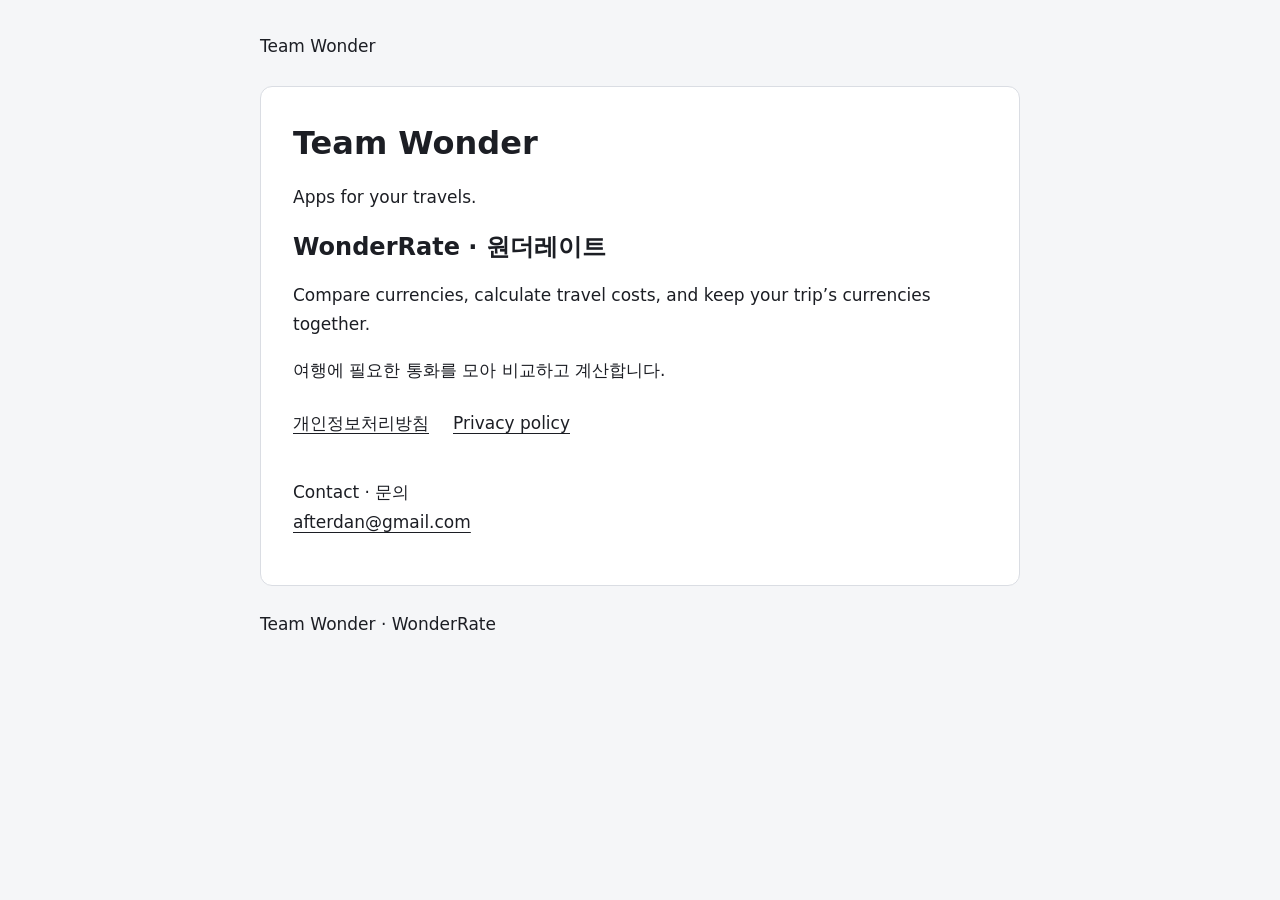
==== index.html @ 5a1e2cbb "Add Team Wonder site and WonderRate privacy policy" ====
<!doctype html>
<html lang="en"><head><meta charset="utf-8"><meta name="viewport" content="width=device-width, initial-scale=1"><meta name="description" content="Team Wonder — WonderRate privacy policy and contact."><title>Team Wonder</title><link rel="stylesheet" href="style.css"></head><body><header>Team Wonder</header><main><h1>Team Wonder</h1><p>Apps for your travels.</p><h2>WonderRate · 원더레이트</h2><p>Compare currencies, calculate travel costs, and keep your trip’s currencies together.</p><p lang="ko">여행에 필요한 통화를 모아 비교하고 계산합니다.</p><nav aria-label="WonderRate privacy policy"><a href="wonderrate/privacy/#ko" lang="ko">개인정보처리방침</a><a href="wonderrate/privacy/#en">Privacy policy</a></nav><p class="contact">Contact · 문의<br><a href="mailto:afterdan@gmail.com">afterdan@gmail.com</a></p></main><footer>Team Wonder · WonderRate</footer></body></html>
---- style.css ----
/* Colours come from WonderRate AppPalette.light. The system font is required by the site contract. */
:root { --bg: #F5F6F8; --surface: #FFFFFF; --text: #1C1E24; --muted: #6C727E; --border: #DADDE3; }
* { box-sizing: border-box; }
html { scroll-behavior: auto; }
body { margin: 0; background: var(--bg); color: var(--text); font: 400 17px/1.75 system-ui, -apple-system, BlinkMacSystemFont, "Apple SD Gothic Neo", "Malgun Gothic", sans-serif; }
header, main, footer { width: min(100% - 48px, 760px); margin-inline: auto; }
header { padding-block: 32px 24px; }
main { background: var(--surface); padding: 32px; border: 1px solid var(--border); border-radius: 12px; }
footer { padding-block: 24px 48px; }
h1, h2, h3 { font-weight: 700; line-height: 1.5; overflow-wrap: anywhere; }
h1 { font-size: 32px; margin: 0 0 16px; }
h2 { font-size: 24px; margin: 0 0 16px; }
h3 { font-size: 19px; margin: 32px 0 8px; }
p, ul { margin: 0 0 16px; }
ul { padding-inline-start: 24px; }
li + li { margin-top: 8px; }
a { color: var(--text); text-decoration: underline; text-underline-offset: 4px; overflow-wrap: anywhere; }
a:hover { text-decoration-thickness: 3px; }
a:focus-visible { outline: 3px solid var(--text); outline-offset: 4px; border-radius: 2px; }
nav { display: flex; flex-wrap: wrap; gap: 8px 24px; margin-bottom: 24px; }
nav a, header a { display: inline-flex; align-items: center; min-height: 44px; }
.meta { color: var(--muted); }
.hosts { overflow-wrap: anywhere; font-variant-numeric: tabular-nums; }
article + article { margin-top: 48px; padding-top: 32px; border-top: 1px solid var(--border); }
article, h2 { scroll-margin-top: 24px; }
.contact { margin-top: 32px; }
@media (max-width: 519px) {
 header, main, footer { width: calc(100% - 32px); }
 main { padding: 24px 16px; }
 h1 { font-size: 28px; }
}
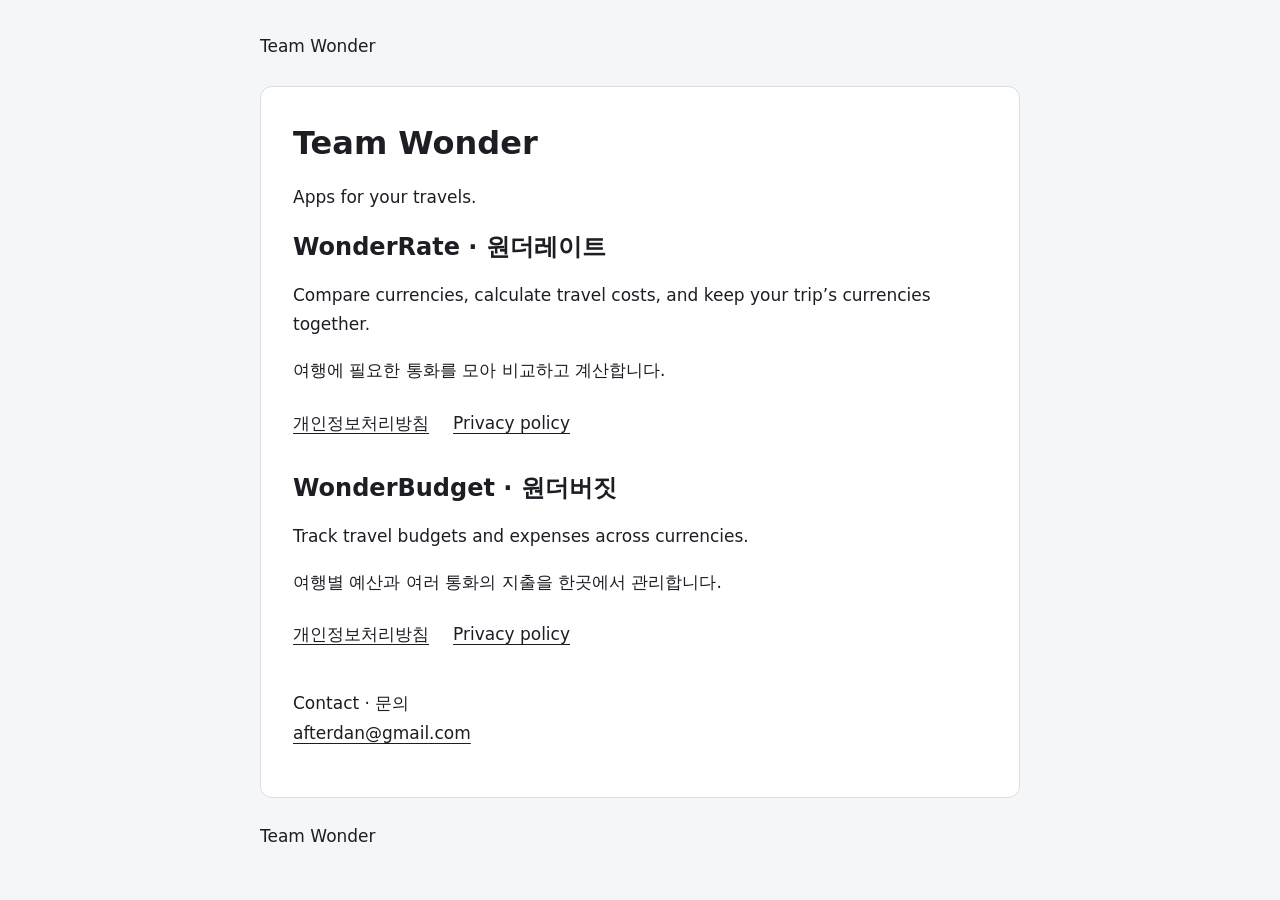
==== commit 3af8c167: "Add WonderBudget privacy policy and app listing" ====
--- a/index.html
+++ b/index.html
@@ -1,2 +1,2 @@
 <!doctype html>
-<html lang="en"><head><meta charset="utf-8"><meta name="viewport" content="width=device-width, initial-scale=1"><meta name="description" content="Team Wonder — WonderRate privacy policy and contact."><title>Team Wonder</title><link rel="stylesheet" href="style.css"></head><body><header>Team Wonder</header><main><h1>Team Wonder</h1><p>Apps for your travels.</p><h2>WonderRate · 원더레이트</h2><p>Compare currencies, calculate travel costs, and keep your trip’s currencies together.</p><p lang="ko">여행에 필요한 통화를 모아 비교하고 계산합니다.</p><nav aria-label="WonderRate privacy policy"><a href="wonderrate/privacy/#ko" lang="ko">개인정보처리방침</a><a href="wonderrate/privacy/#en">Privacy policy</a></nav><p class="contact">Contact · 문의<br><a href="mailto:afterdan@gmail.com">afterdan@gmail.com</a></p></main><footer>Team Wonder · WonderRate</footer></body></html>
+<html lang="en"><head><meta charset="utf-8"><meta name="viewport" content="width=device-width, initial-scale=1"><meta name="description" content="Team Wonder — travel apps, privacy policies, and contact."><title>Team Wonder</title><link rel="stylesheet" href="style.css"></head><body><header>Team Wonder</header><main><h1>Team Wonder</h1><p>Apps for your travels.</p><h2>WonderRate · 원더레이트</h2><p>Compare currencies, calculate travel costs, and keep your trip’s currencies together.</p><p lang="ko">여행에 필요한 통화를 모아 비교하고 계산합니다.</p><nav aria-label="WonderRate privacy policy"><a href="wonderrate/privacy/#ko" lang="ko">개인정보처리방침</a><a href="wonderrate/privacy/#en">Privacy policy</a></nav><h2>WonderBudget · 원더버짓</h2><p>Track travel budgets and expenses across currencies.</p><p lang="ko">여행별 예산과 여러 통화의 지출을 한곳에서 관리합니다.</p><nav aria-label="WonderBudget privacy policy"><a href="wonderbudget/privacy/#ko" lang="ko">개인정보처리방침</a><a href="wonderbudget/privacy/#en">Privacy policy</a></nav><p class="contact">Contact · 문의<br><a href="mailto:afterdan@gmail.com">afterdan@gmail.com</a></p></main><footer>Team Wonder</footer></body></html>
